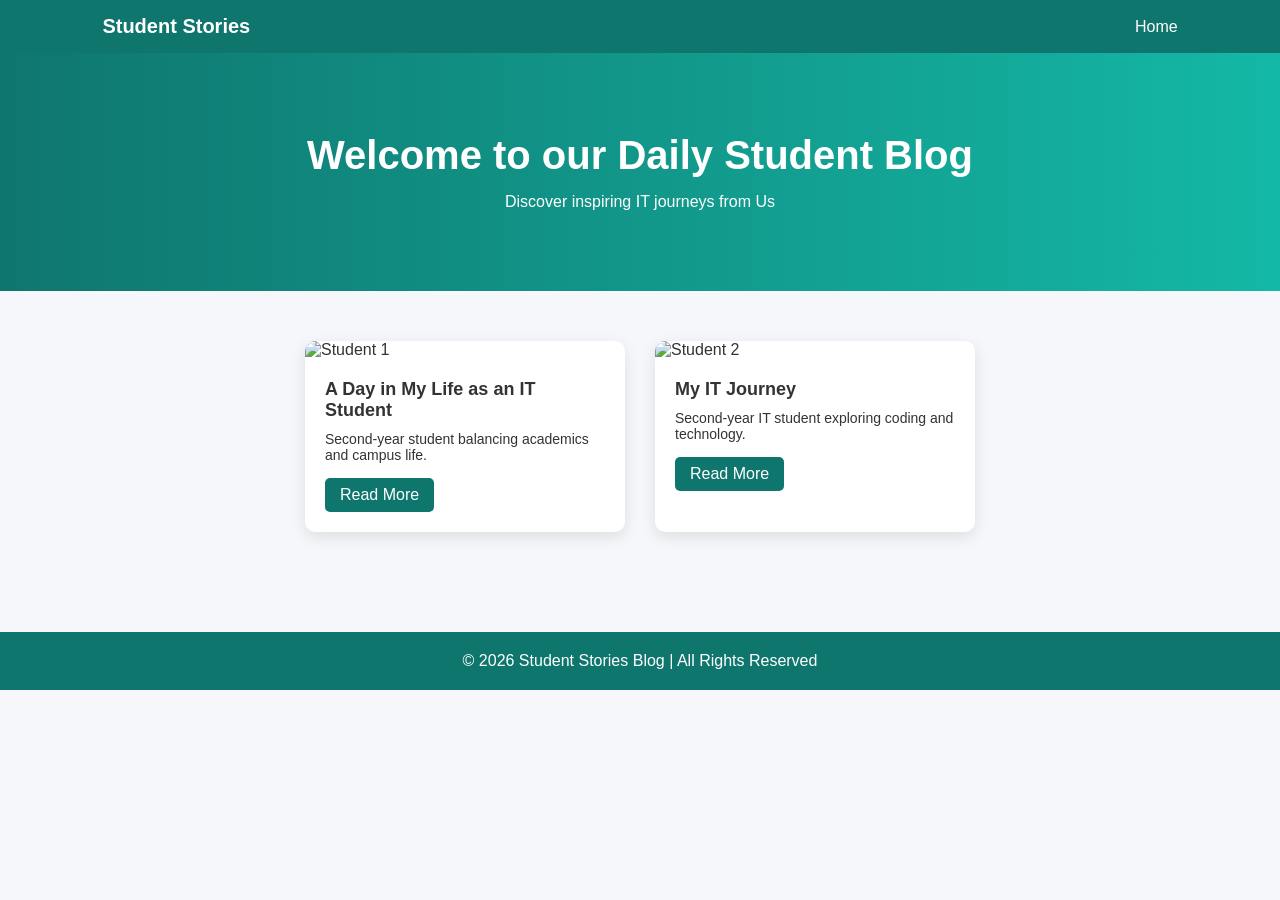
==== index.html @ 5dc89f3f "Add homepage and profile page" ====
<!DOCTYPE html>
<html lang="en">
<head>
    <meta charset="UTF-8">
    <title>Student Stories Blog</title>
    <meta name="viewport" content="width=device-width, initial-scale=1.0">
    <link rel="stylesheet" href="style.css">
</head>
<body>

    <!-- Navigation -->
    <header>
        <div class="logo">Student Stories</div>
        <nav>
            <a href="index.html">Home</a>
        </nav>
    </header>

    <!-- Hero Section -->
    <section class="hero">
        <h1>Welcome to our Daily Student Blog</h1>
        <p>Discover inspiring IT journeys from Us</p>
    </section>

    <!-- Blog Cards -->
    <section class="cards">

        <div class="card">
            <img src="images/student1.jpg" alt="Student 1">
            <div class="card-content">
                <h2>A Day in My Life as an IT Student</h2>
                <p>Second-year student balancing academics and campus life.</p>
                <a href="student1.html" class="btn">Read More</a>
            </div>
        </div>

        <div class="card">
            <img src="images/student2.jpg" alt="Student 2">
            <div class="card-content">
                <h2>My IT Journey</h2>
                <p>Second-year IT student exploring coding and technology.</p>
                <a href="student2.html" class="btn">Read More</a>
            </div>
        </div>

    </section>

    <footer>
        <p>© 2026 Student Stories Blog | All Rights Reserved</p>
    </footer>

</body>
</html>
---- style.css ----
* {
    margin: 0;
    padding: 0;
    box-sizing: border-box;
}

body {
    font-family: 'Segoe UI', sans-serif;
    background: #f5f7fa;
    color: #333;
}

/* Header */
header {
    background: #0f766e;
    color: white;
    display: flex;
    justify-content: space-between;
    align-items: center;
    padding: 15px 8%;
}

.logo {
    font-size: 20px;
    font-weight: bold;
}

nav a {
    color: white;
    text-decoration: none;
    margin-left: 20px;
}

/* Hero */
.hero {
    background: linear-gradient(to right, #0f766e, #14b8a6);
    color: white;
    text-align: center;
    padding: 80px 20px;
}

.hero h1 {
    font-size: 40px;
    margin-bottom: 15px;
}

/* Cards */
.cards {
    display: flex;
    justify-content: center;
    gap: 30px;
    padding: 50px 8%;
    flex-wrap: wrap;
}

.card {
    background: white;
    width: 320px;
    border-radius: 10px;
    overflow: hidden;
    box-shadow: 0 5px 15px rgba(0,0,0,0.1);
    transition: 0.3s;
}

.card:hover {
    transform: translateY(-5px);
}

.card img {
    width: 100%;
    height: 200px;
    object-fit: cover;
}

.card-content {
    padding: 20px;
}

.card-content h2 {
    font-size: 18px;
    margin-bottom: 10px;
}

.card-content p {
    font-size: 14px;
    margin-bottom: 15px;
}

.btn {
    display: inline-block;
    padding: 8px 15px;
    background: #0f766e;
    color: white;
    text-decoration: none;
    border-radius: 5px;
}

/* Blog Page */
.blog {
    max-width: 800px;
    margin: 50px auto;
    padding: 20px;
}

.blog-image {
    width: 100%;
    border-radius: 10px;
    margin-bottom: 20px;
}

.blog h1 {
    margin-bottom: 10px;
}

.date {
    color: gray;
    font-size: 14px;
    margin-bottom: 20px;
}

/* Footer */
footer {
    text-align: center;
    padding: 20px;
    background: #0f766e;
    color: white;
    margin-top: 50px;
}

/* Responsive */
@media (max-width: 768px) {

    header {
        flex-direction: column;
        text-align: center;
    }

    .hero h1 {
        font-size: 28px;
    }

    .cards {
        flex-direction: column;
        align-items: center;
    }

    .card {
        width: 90%;
    }
}
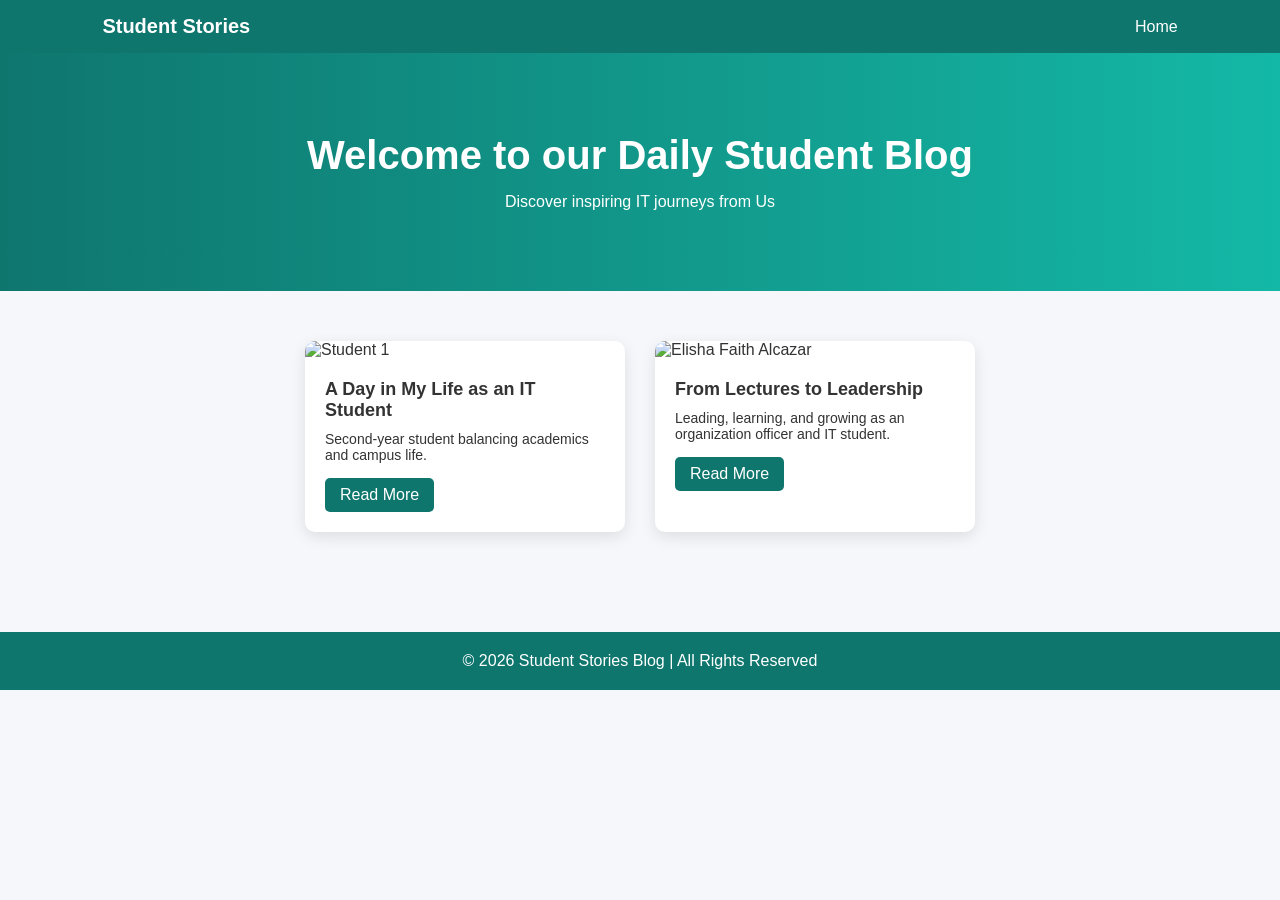
==== commit f59c906c: "Add Elisha's profile and blog page" ====
--- a/index.html
+++ b/index.html
@@ -35,10 +35,10 @@
         </div>
 
         <div class="card">
-            <img src="images/student2.jpg" alt="Student 2">
+            <img src="images/student2.jpg" alt="Elisha Faith Alcazar">
             <div class="card-content">
-                <h2>My IT Journey</h2>
-                <p>Second-year IT student exploring coding and technology.</p>
+                <h2>From Lectures to Leadership</h2>
+                <p>Leading, learning, and growing as an organization officer and IT student.</p>
                 <a href="student2.html" class="btn">Read More</a>
             </div>
         </div>
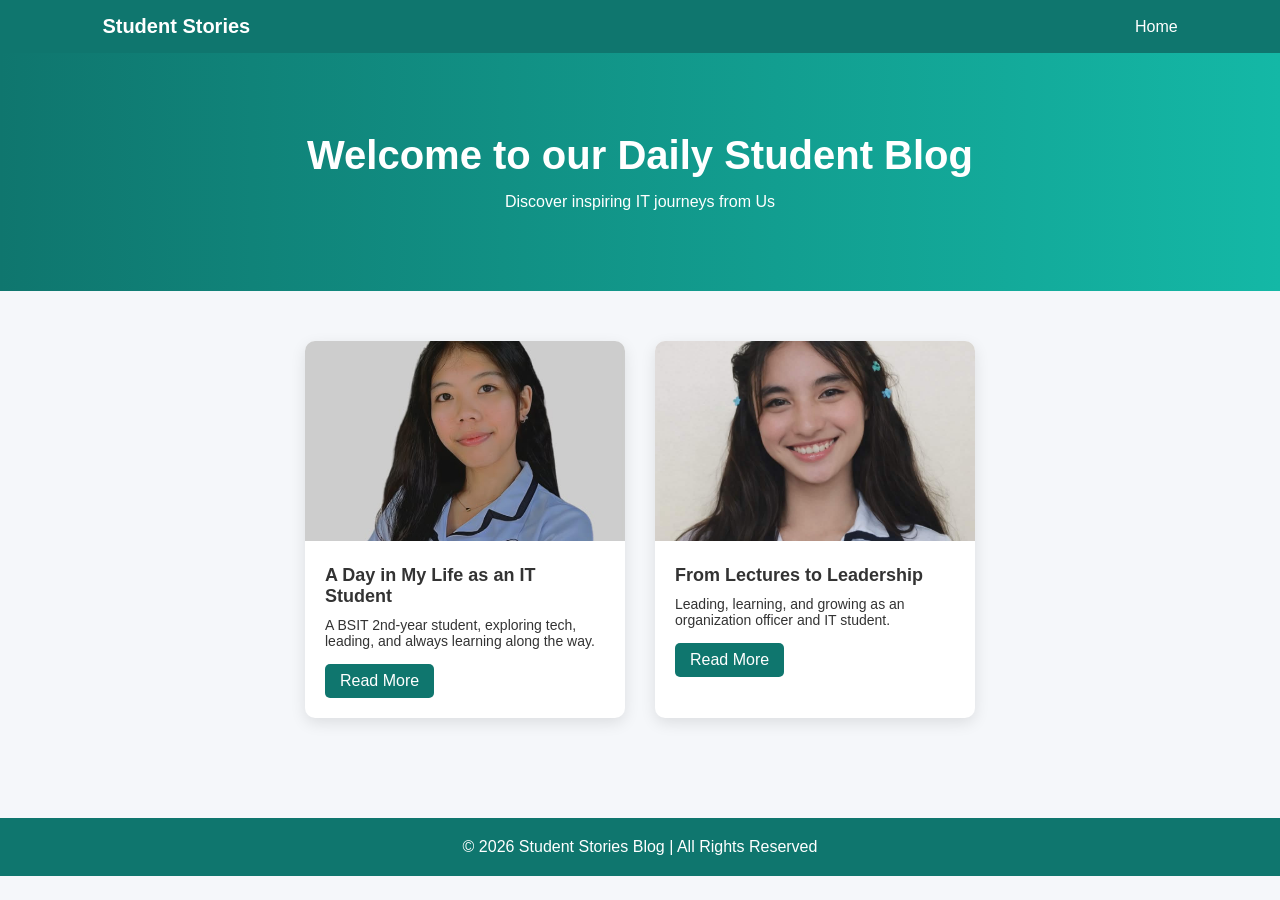
==== commit 73df3267: "Added my Portfolio Section" ====
--- a/index.html
+++ b/index.html
@@ -29,7 +29,7 @@
             <img src="images/student1.jpg" alt="Student 1">
             <div class="card-content">
                 <h2>A Day in My Life as an IT Student</h2>
-                <p>Second-year student balancing academics and campus life.</p>
+                <p>A BSIT 2nd-year student, exploring tech, leading, and always learning along the way.</p>
                 <a href="student1.html" class="btn">Read More</a>
             </div>
         </div>
